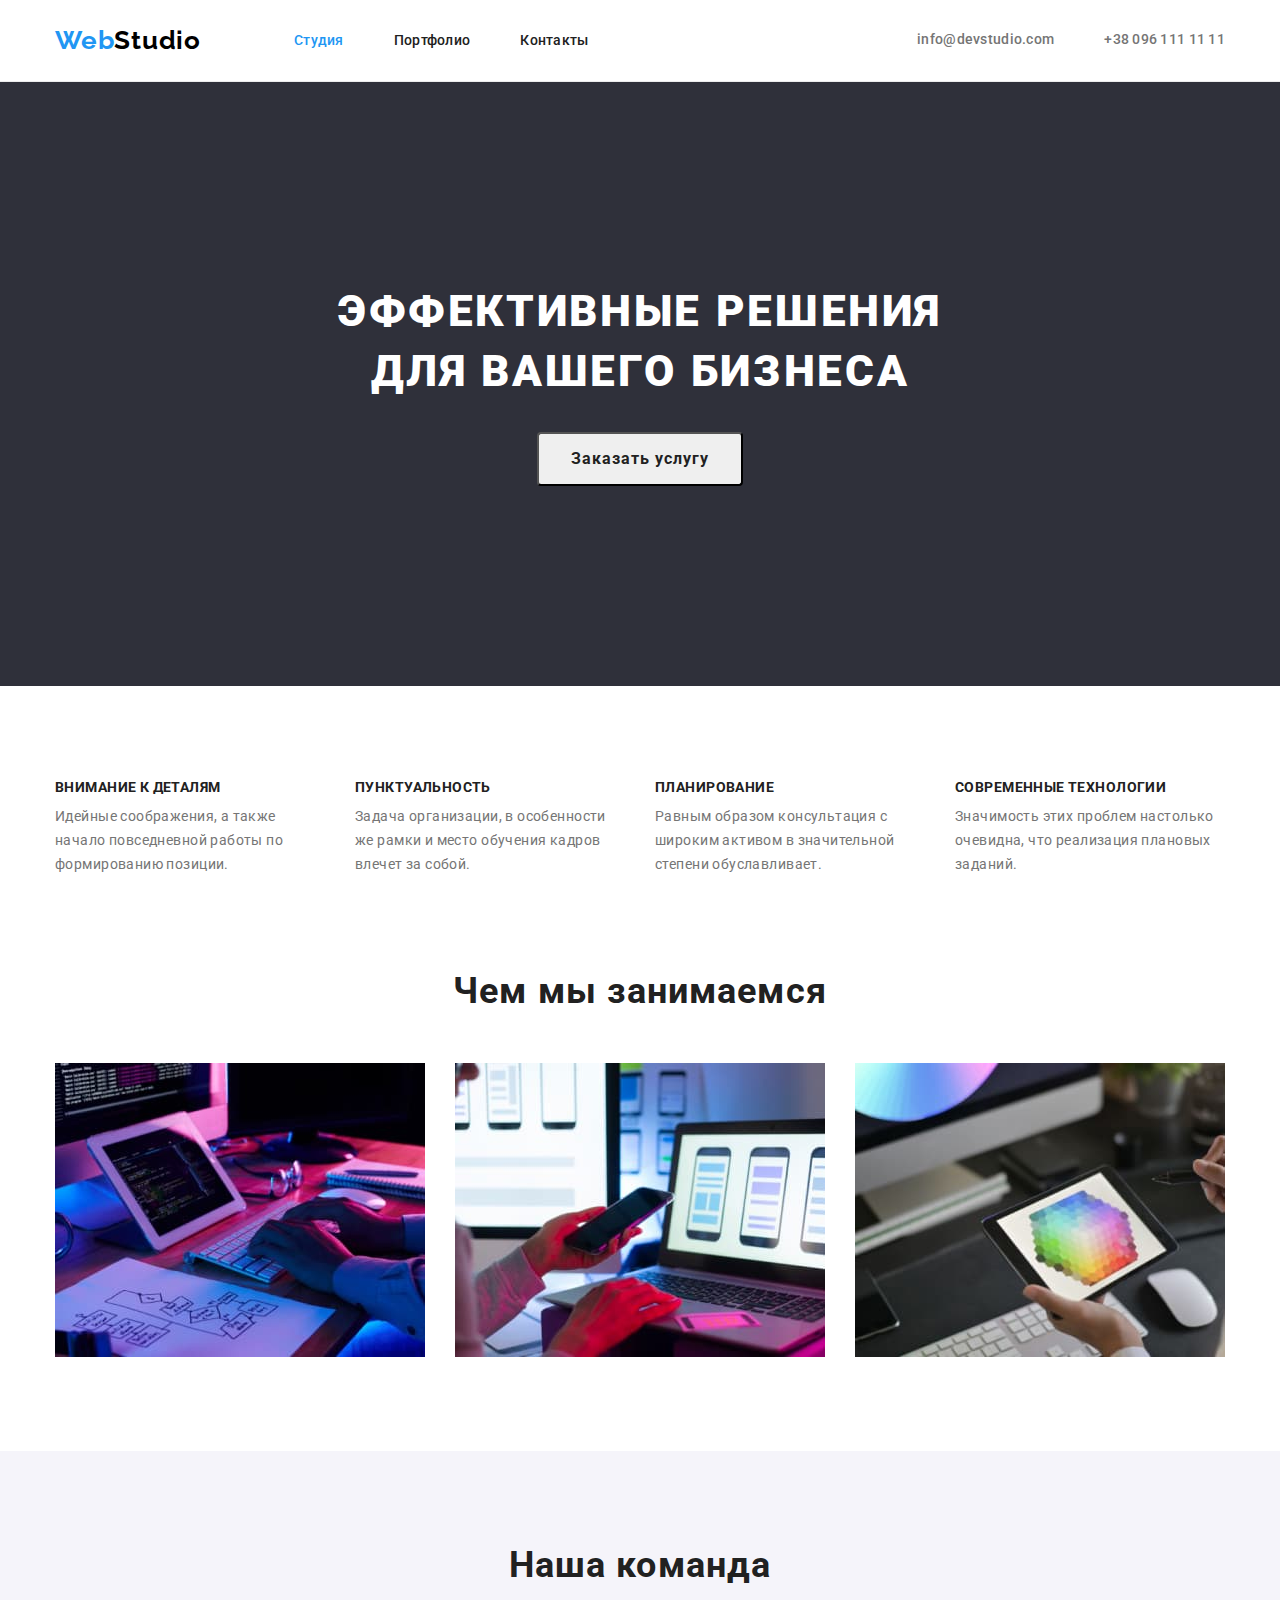
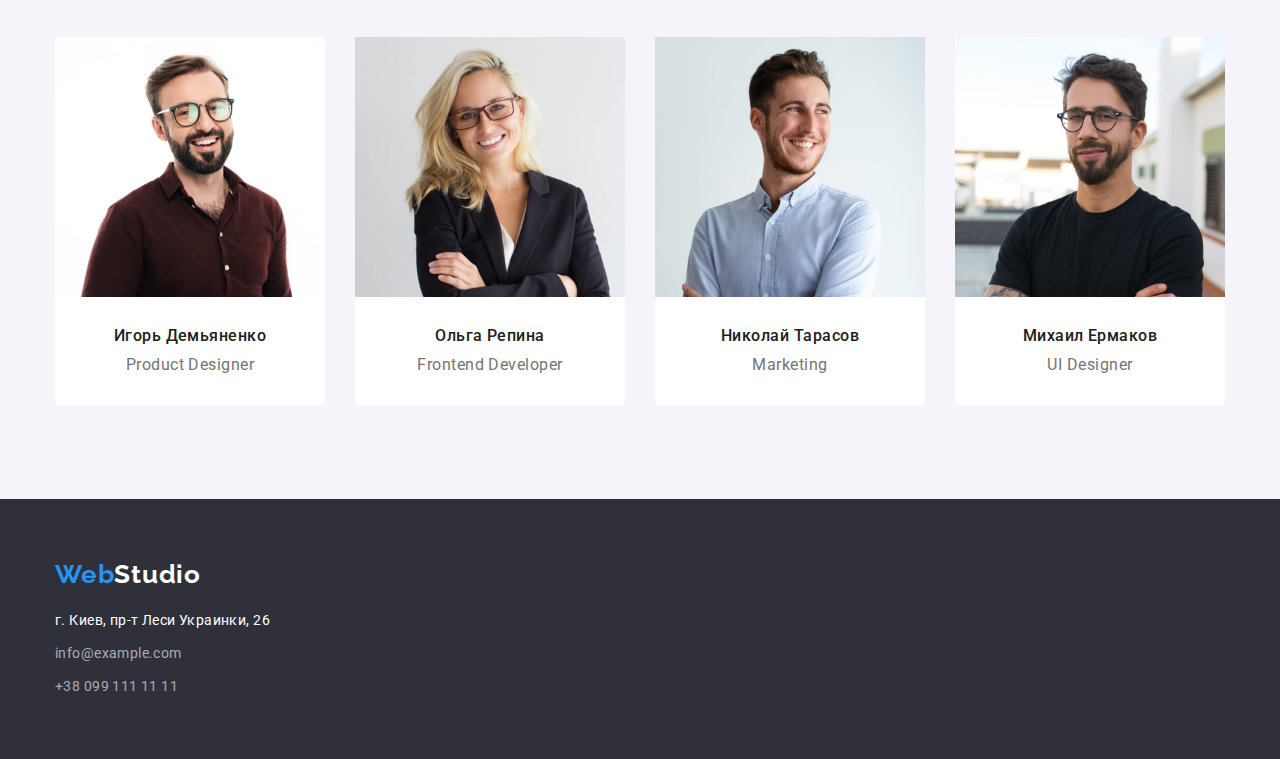
==== index.html @ a22d7a4b "Добавлены файлы из предыдущей работы (goit-markup-hw-03)" ====
<!DOCTYPE html>
<html lang="ru">
<head>
    <meta charset="UTF-8">
    <meta http-equiv="X-UA-Compatible" content="IE=edge">
    <meta name="viewport" content="width=device-width, initial-scale=1.0">
    <title>Студия</title>
    <link rel="preconnect" href="https://fonts.googleapis.com">
    <link rel="preconnect" href="https://fonts.gstatic.com" crossorigin>
        <link href="https://fonts.googleapis.com/css2?family=Raleway:wght@700&family=Roboto:wght@400;500;700;900&display=swap"
            rel="stylesheet">
            <link rel="stylesheet" href="https://cdnjs.cloudflare.com/ajax/libs/modern-normalize/1.1.0/modern-normalize.min.css">
            <link rel="stylesheet" href="./css/style.css">
</head>
<body>
    <header class="header">
        <div class="container flex">
        <!--Навигация-->
           <nav class="navigation">
             <a class="logo" href="">Web<span class="logo-black">Studio</span></a>
             <ul class="navigation-list">
                <li class="navigation-item active"><a class="navigation-link" href="./index.html">Студия</a></li>
                <li class="navigation-item"><a class="navigation-link"  href="./portfolio.html">Портфолио</a></li>
                <li class="navigation-item"><a class="navigation-link" href="">Контакты</a></li>
             </ul>
           </nav>
            <ul class="header-list"> 
                <li class="header-item"><a class="header-link mailto" href="mailto:">info@devstudio.com</a></li>
                <li class="header-item"><a class="header-link tel" href="tel:+380961111111">+38 096 111 11 11</a></li>
            </ul>
        </div>
    </header>
    <main>
        <section class="hero">
          <!-- <div class="container">  -->
            <h1 class="hero-title">Эффективные решения <br />для вашего бизнеса</h1>
            <button class="hero-button" type="button">Заказать услугу</button>
        </section>
        <!-- Секция особености -->
        <section class="features-section">
                    <div class="container">
            <h2 class="visually-hidden">Особенности</h2>
            <ul class="features-list">
                                <li  class="features-item">
                    <h3 class="features-title">Внимание к деталям</h3>
                    <p class="features-text">Идейные соображения, а также начало повседневной работы по формированию позиции.</p>
                </li>
                <li class="features-item">
                    <h3 class="features-title">Пунктуальность</h3>
                    <p class="features-text">Задача организации, в особенности же рамки и место обучения кадров влечет за собой.</p>
                </li>
                <li class="features-item"> 
                    <h3 class="features-title" >Планирование</h3>
                    <p class="features-text">Равным образом консультация с широким активом в значительной степени обуславливает.</p>
                </li>
                <li class="features-item">
                    <h3 class="features-title">Современные технологии</h3>
                    <p class="features-text">Значимость этих проблем настолько очевидна, что реализация плановых заданий.</p>
                </li>
            </ul>
            </div>
        </section>
        <!-- Чем мы занимаемся -->
        <section class="report-section">
            <div class="container">
            <h2 class="report-title">Чем мы занимаемся</h2>
            <ul class="report-list">
                <li class="report-item"><img src="./images-mozjpeg/box1.jpg" alt="Разметка документа" width="370"></li>
                <li class="report-item"><img src="./images-mozjpeg/box2.jpg" alt="Мобильная версия" width="370"></li>
                <li class="report-item"><img src="./images-mozjpeg/box3.jpg" alt="Цветовая стилизация" width="370"></li>
            </ul>
            </div>
        </section>
    <!-- Наша команда -->
    <section class="team-section">
        <div class="container">
        <h2 class="team-title">Наша команда</h2>
        <ul class="team-list">
            <li class="team-item">
                <img src="./images-mozjpeg/teamcard1.jpg"  alt="Product Designer" width="270">
                <div class="team-item-content">
                <h3 class="officer-name">Игорь Демьяненко</h3>
                <p class="officer-position" lang="en">Product Designer</p>
            </div>
            </li>
            <li class="team-item">
                <img src="./images-mozjpeg/teamcard2.jpg" alt="Frontend Developer" width="270">
                                <div class="team-item-content">
                <h3 class="officer-name">Ольга Репина</h3>
                <p class="officer-position" lang="en">Frontend Developer</p>
                        </div>
            </li>
            <li class="team-item">
                <img src="./images-mozjpeg/teamcard3.jpg" alt="Marketing" width="270">
                                <div class="team-item-content">
                <h3 class="officer-name">Николай Тарасов</h3>
                <p class="officer-position" lang="en">Marketing</p>
                        </div>
            </li>
            <li class="team-item">
                <img src="./images-mozjpeg/teamcard4.jpg" alt="UI Designer" width="270">
                                                <div class="team-item-content">
                <h3 class="officer-name">Михаил Ермаков</h3>
                <p class="officer-position" lang="en">UI Designer</p>
                        </div>
            </li>
        </ul>
        </div>
    </section>
    </main>
    <!-- Контакты -->
    <footer class="footer">
        <div class="container">
        <a class="logo" href="">Web<span class="logo-white" >Studio</span></a>
        <address>
            <ul class="footer-list" >
                <li class="item-address" ><a class="footer-link" href="https://goo.gl/maps/8X3bhWEn78cqm9WJ8"  
                    target="_blank" rel="noopener noreferrer nofollow">г. Киев, пр-т Леси Украинки, 26</a>
                </li>
                <li class="item-mailto" ><a class="footer-link" href="mailto:info@example.com">info@example.com</a>
                </li>
                <li class="item-tel" ><a class="footer-link" href="tel:+380991111111">+38 099 111 11 11</a>
                </li>
            </ul>
        </address>
        </div>
    </footer>
    </body>
</html>
---- css/style.css ----
/* Цвет основного текста #757575*/
/* Вторичный цвет текста #212121*/
/* Акцент первичный  #2196F3; */
/* Акцент вторичный #FFFFFF;*/
/* черный #000000; */
/* ссылки в ховере rgba(255, 255, 255, 0.6); */
/* Основной цвет фона #FFFFFF */
/*  Вторичный цвет фона #F5F4FA; */

:root {
  --primary-color-text: #757575;
  --secondary-color-text: #212121;
  --titles-color-text: #212121;
  --buttons-color-text: #212121;
  --buttons-background-color: #f5f4fa;
  --hero-title-color-text: #ffffff;
  --accent-coolor: #2196f3;
  --secondary-background-color: #f5f4fa;
}

/* Отступи */

p,
h1,
h2,
h3 {
  margin: 0;
}

ul {
  margin: 0;
  padding: 0;
}

button {
  cursor: pointer;
}
img {
  display: block;
}

/* Body */

body {
  font-family: Roboto, 'sans-serif';
  color: var(--primary-color-text);
}

/* Header*/

.header {
  border-bottom: 1px solid #ececec;
  justify-content: space-between;
}

.container {
  width: 1200px;
  padding-left: 15px;
  padding-right: 15px;
  margin: 0 auto;
}

.header .flex {
  display: flex;
  justify-content: space-between;
  padding-top: 25px;
  padding-bottom: 25px;
}

.header .logo {
  font-family: Raleway, 'sans-serif';
  font-weight: bold;
  font-size: 26px;
  line-height: 1.19;
  letter-spacing: 0.03em;
  color: var(--accent-coolor);
  display: flex;
  margin-right: 93px;
}

.logo-black {
  color: #000000;
}

ul {
  list-style: none;
}

a {
  text-decoration: none;
}

/* Navigation */

.navigation {
  display: flex;
}

.navigation-list,
.header-list {
  display: flex;
}

.navigation-list {
  align-items: center;
}
.navigation-item + .navigation-item {
  margin-left: 50px;
}

.header-list {
  align-items: center;
}

.header-item {
  display: flex;
}

.header-item:last-child {
  margin-left: 50px;
}

.navigation .active a {
  color: var(--accent-coolor);
}

.navigation-link {
  font-weight: 500;
  font-size: 14px;
  line-height: 1.14;
  letter-spacing: 0.02em;
  color: var(--secondary-color-text);
}

.navigation-link:hover,
.navigation-link:focus {
  color: var(--accent-coolor);
}

.header-link:hover,
.header-link:focus {
  color: var(--accent-coolor);
}

.header-link {
  font-weight: 500;
  font-size: 14px;
  line-height: 1.14;
  letter-spacing: 0.02em;
  color: var(--primary-color-text);
}

/* Hero */

.hero {
  background-color: #2f303a;
  padding-top: 200px;
  padding-bottom: 200px;
  text-align: center;
}

.hero-title {
  font-weight: 900;
  font-size: 44px;
  line-height: 1.36;
  letter-spacing: 0.06em;
  text-transform: uppercase;
  color: var(--hero-title-color-text);
  margin-bottom: 30px;
}

.hero-button {
  font-family: inherit;
  font-weight: bold;
  font-size: 16px;
  line-height: 1.87;
  letter-spacing: 0.06em;
  text-align: center;
  border-radius: 4px;
  padding: 10px 32px;
  min-width: 200px;
  color: var(--buttons-color-text);
}

.hero-button {
  cursor: pointer;
}

.hero-button:hover,
.hero-button:focus {
  background-color: var(--accent-coolor);
  color: var(--secondary-buttons-color-text);
}
.hero-button {
  display: inline-block;
}

/* Feetures */

.features-section {
  padding-top: 94px;
  padding-bottom: 94px;
}

.visually-hidden {
  position: absolute;
  clip: rect(0 0 0 0);
}

.features-title {
  font-size: 14px;
  line-height: 1.14;
  letter-spacing: 0.03em;
  text-transform: uppercase;
  color: var(--titles-color-text);
  margin-bottom: 10px;
}

.features-list {
  display: flex;
}

.features-item + .features-item {
  margin-left: 30px;
}

.features-text {
  font-size: 14px;
  line-height: 1.71;
  letter-spacing: 0.03em;
  color: var(--primary-color-text);
}

.features-item {
  width: 270px;
}

/* Report */

.report-section {
  padding-bottom: 94px;
}

.report-title {
  font-size: 36px;
  line-height: 1.16;
  letter-spacing: 0.03em;
  text-align: center;
  color: var(--titles-color-text);
  margin-bottom: 50px;
}

.report-list {
  display: flex;
}

.report-item + .report-item {
  margin-left: 30px;
}

/* Team */

.team-section {
  background-color: var(--secondary-background-color);
  padding-top: 94px;
  padding-bottom: 94px;
  text-align: center;
}

.team-title {
  font-size: 36px;
  line-height: 1.16;
  letter-spacing: 0.03em;
  text-align: center;
  color: var(--titles-color-text);
  margin-bottom: 50px;
}

.team-list {
  display: flex;
  margin-left: -30px;
  margin-bottom: -30px;
  flex-wrap: wrap;
}

.team-item-content {
  padding: 30px 10px;
}

.team-item {
  background: #ffffff;
  border-radius: 0px 0px 4px 4px;
  width: calc(100% / 4 - 30px);
  margin-left: 30px;
  margin-bottom: 30px;
}

.officer-name {
  font-weight: 500;
  font-size: 16px;
  line-height: 1.18;
  letter-spacing: 0.03em;
  color: var(--secondary-color-text);
  margin-top: 30;
  margin-bottom: 10px;
}

.officer-position {
  font-size: 16px;
  line-height: 1.18;
  letter-spacing: 0.03em;
  color: var(--primary-color-text);
}

/* Footer */

.footer {
  text-align: left;
  background-color: #2f303a;
  padding-top: 60px;
  padding-bottom: 60px;
}

.footer .logo {
  display: inline-block;
  font-family: Raleway, 'sans-serif';
  font-weight: bold;
  font-size: 26px;
  line-height: 1.19;
  letter-spacing: 0.03em;
  color: var(--accent-coolor);
  margin-bottom: 20px;
}

.footer-list {
  display: inline-block;
}

.logo-white {
  color: #ffffff;
}

.item-address > a {
  font-size: 14px;
  font-style: normal;
  line-height: 1.71;
  letter-spacing: 0.03em;
  color: #ffffff;
}

.item-address,
.item-mailto {
  margin-bottom: 9px;
}

.item-mailto > a {
  font-style: normal;
  font-size: 14px;
  line-height: 1.71;
  letter-spacing: 0.03em;
  color: rgba(255, 255, 255, 0.6);
}

.item-tel > a {
  font-style: normal;
  font-size: 14px;
  line-height: 1.71;
  letter-spacing: 0.03em;
  color: rgba(255, 255, 255, 0.6);
}

.footer-link:hover,
.footer-link:focus {
  color: var(--accent-coolor);
}

/*------- Portfolio css-------*/

.projects-section {
  padding-top: 94px;
  padding-bottom: 94px;
}

.buttons-list {
  display: flex;
  justify-content: center;
  margin-bottom: 54px;
}

.project-button {
  font-family: inherit;
  font-weight: 500;
  font-size: 16px;
  line-height: 1.62;
  text-align: center;
  letter-spacing: 0.03em;
  border-color: transparent;
  border-radius: 4px;
  padding: 6px 22px;
  min-width: 29px;
  background: var(--buttons-background-color);
  color: var(--buttons-color-text);
}

.project-button:hover,
.project-button:focus {
  background-color: var(--accent-coolor);
  color: #ffffff;
}

.project-button {
  cursor: pointer;
}

/* Projects */

.projects-list {
  display: flex;
  margin-left: -30px;
  margin-bottom: -30px;
  flex-wrap: wrap;
  text-align: left;
}

.button-item:nth-last-child(-n + 4) {
  margin-left: 8px;
}

.project-item {
  background: #ffffff;
  width: calc(100% / 3 - 30px);
  margin-left: 30px;
  margin-bottom: 30px;
}

.project-item-content {
  padding: 20px 24px;
  border: 1px solid #eeeeee;
  border-top: transparent;
}

.project-title {
  font-size: 18px;
  line-height: 2;
  letter-spacing: 0.06em;
  color: var(--titles-color-text);
}

.project-text {
  font-size: 16px;
  line-height: 1.87;
  letter-spacing: 0.03em;
  color: var(--primary-color-text);
}

/*...Далі буде... */
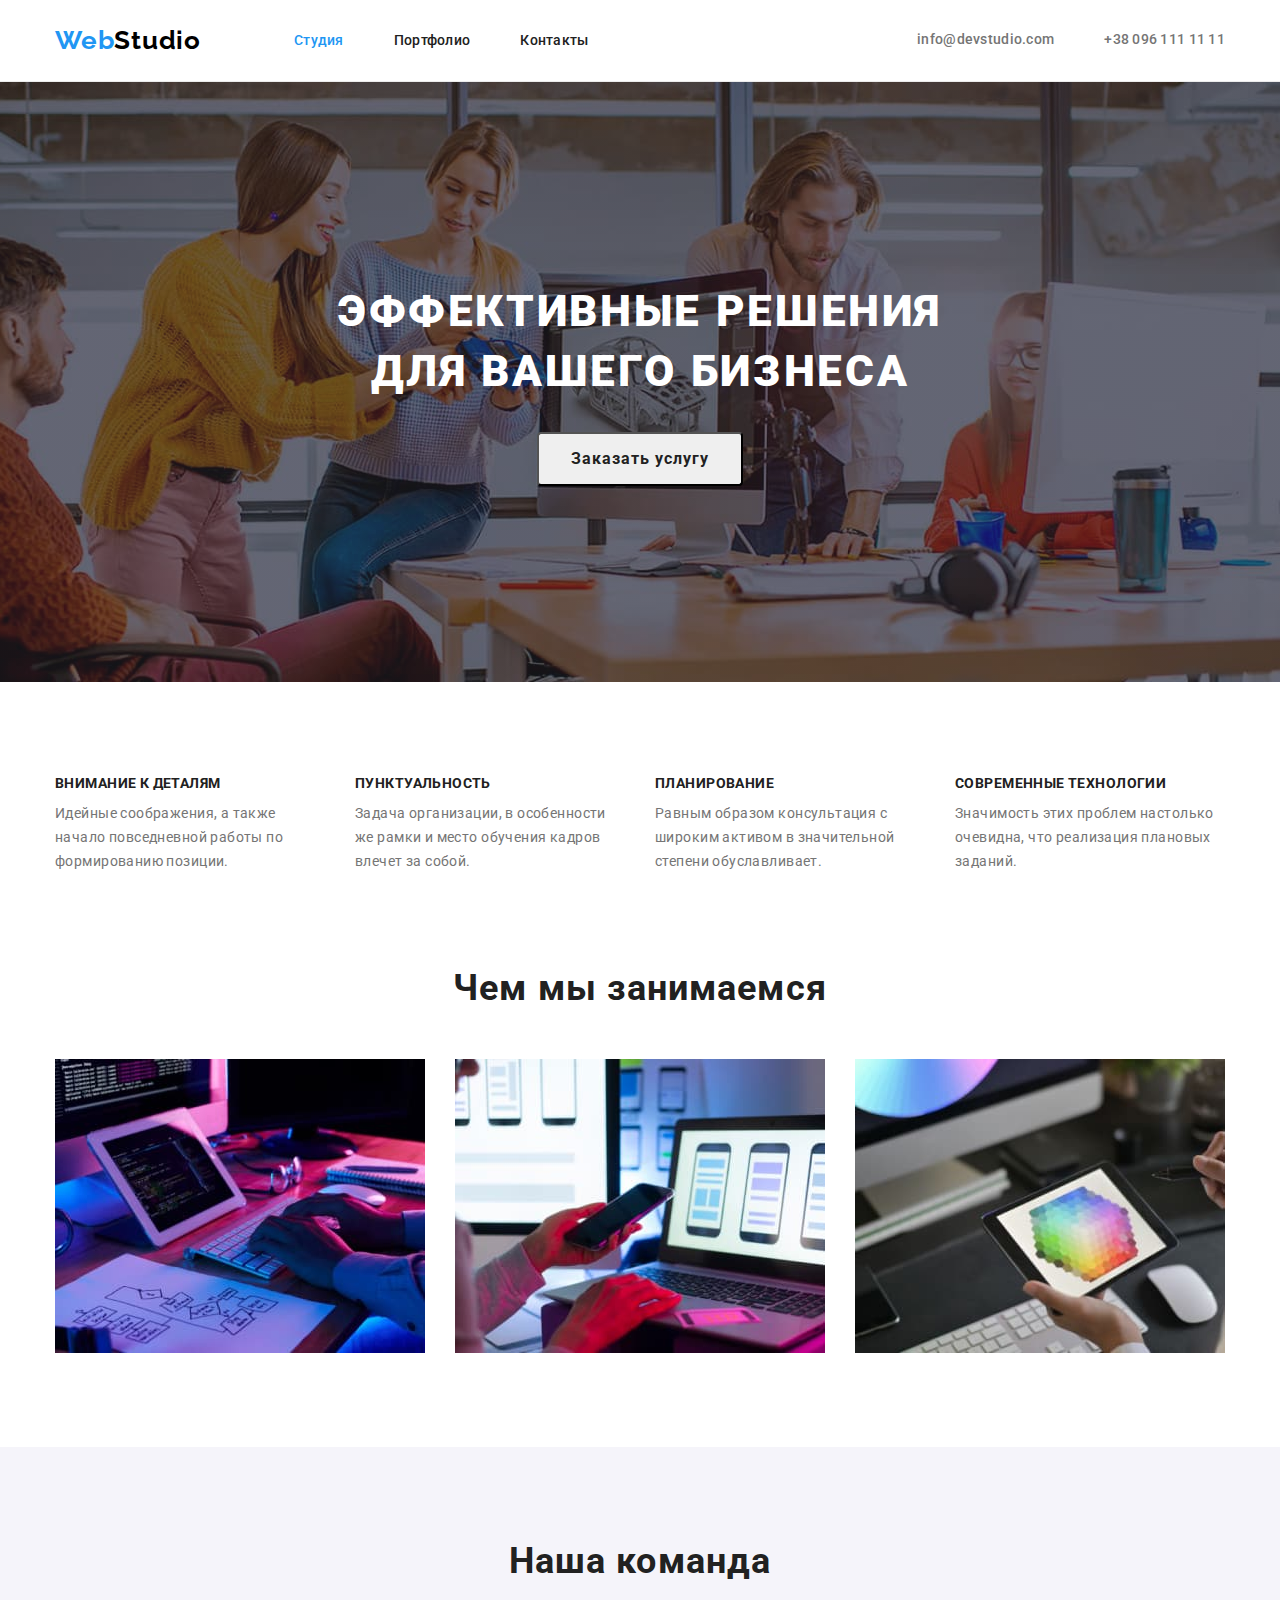
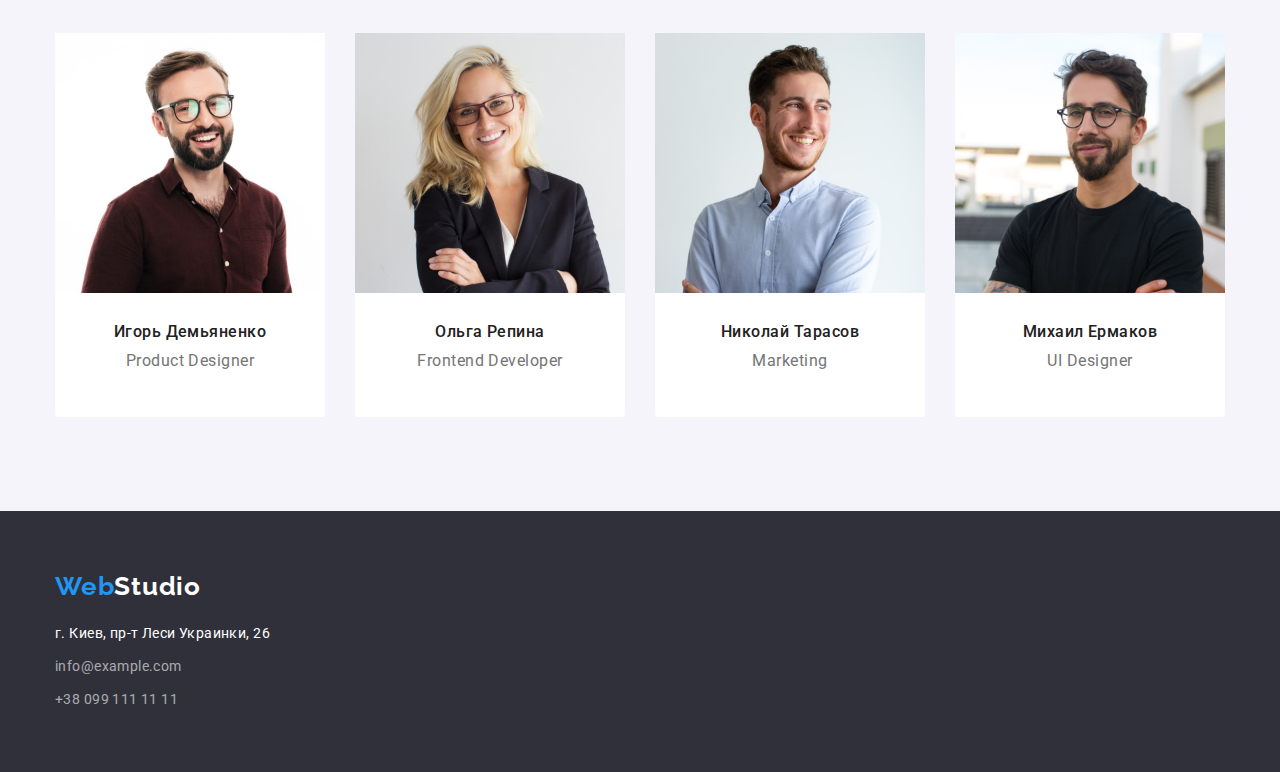
==== commit 56bb1d0c: "Оформлена секция "Hero" согласно требований д.з." ====
--- a/index.html
+++ b/index.html
@@ -32,7 +32,6 @@
     </header>
     <main>
         <section class="hero">
-          <!-- <div class="container">  -->
             <h1 class="hero-title">Эффективные решения <br />для вашего бизнеса</h1>
             <button class="hero-button" type="button">Заказать услугу</button>
         </section>
@@ -81,6 +80,11 @@
                 <div class="team-item-content">
                 <h3 class="officer-name">Игорь Демьяненко</h3>
                 <p class="officer-position" lang="en">Product Designer</p>
+                <!-- <ul class="social-networking-list">
+                    <li class="social-networking-item">
+                        <a class="social-link" href=""></a>
+                    </li>
+                </ul> -->
             </div>
             </li>
             <li class="team-item">
--- a/css/style.css
+++ b/css/style.css
@@ -35,6 +35,7 @@
 button {
   cursor: pointer;
 }
+
 img {
   display: block;
 }
@@ -44,13 +45,6 @@
 body {
   font-family: Roboto, 'sans-serif';
   color: var(--primary-color-text);
-}
-
-/* Header*/
-
-.header {
-  border-bottom: 1px solid #ececec;
-  justify-content: space-between;
 }
 
 .container {
@@ -60,6 +54,13 @@
   margin: 0 auto;
 }
 
+/* Header*/
+
+.header {
+  border-bottom: 1px solid #ececec;
+  justify-content: space-between;
+}
+
 .header .flex {
   display: flex;
   justify-content: space-between;
@@ -153,10 +154,19 @@
 /* Hero */
 
 .hero {
-  background-color: #2f303a;
+  background-color: #c4c4c4;
   padding-top: 200px;
   padding-bottom: 200px;
   text-align: center;
+  max-width: 1600px;
+  height: 600px;
+  margin-left: auto;
+  margin-right: auto;
+  background-image: linear-gradient(rgba(47, 48, 58, 0.4), rgba(47, 48, 58, 0.4)),
+    url(../images-hw4/overlay.jpg);
+  background-repeat: no-repeat;
+  background-position: center;
+  background-size: cover;
 }
 
 .hero-title {
@@ -288,6 +298,7 @@
 }
 
 .team-item {
+  display: block;
   background: #ffffff;
   border-radius: 0px 0px 4px 4px;
   width: calc(100% / 4 - 30px);
@@ -310,7 +321,17 @@
   line-height: 1.18;
   letter-spacing: 0.03em;
   color: var(--primary-color-text);
-}
+  margin-bottom: 16px;
+}
+
+/* .social-link {
+  display: block;
+  width: 44px;
+  height: 44px;
+  background-color: red;
+  outline: 1px solid blue;
+  border-radius: 50%;
+} */
 
 /* Footer */
 
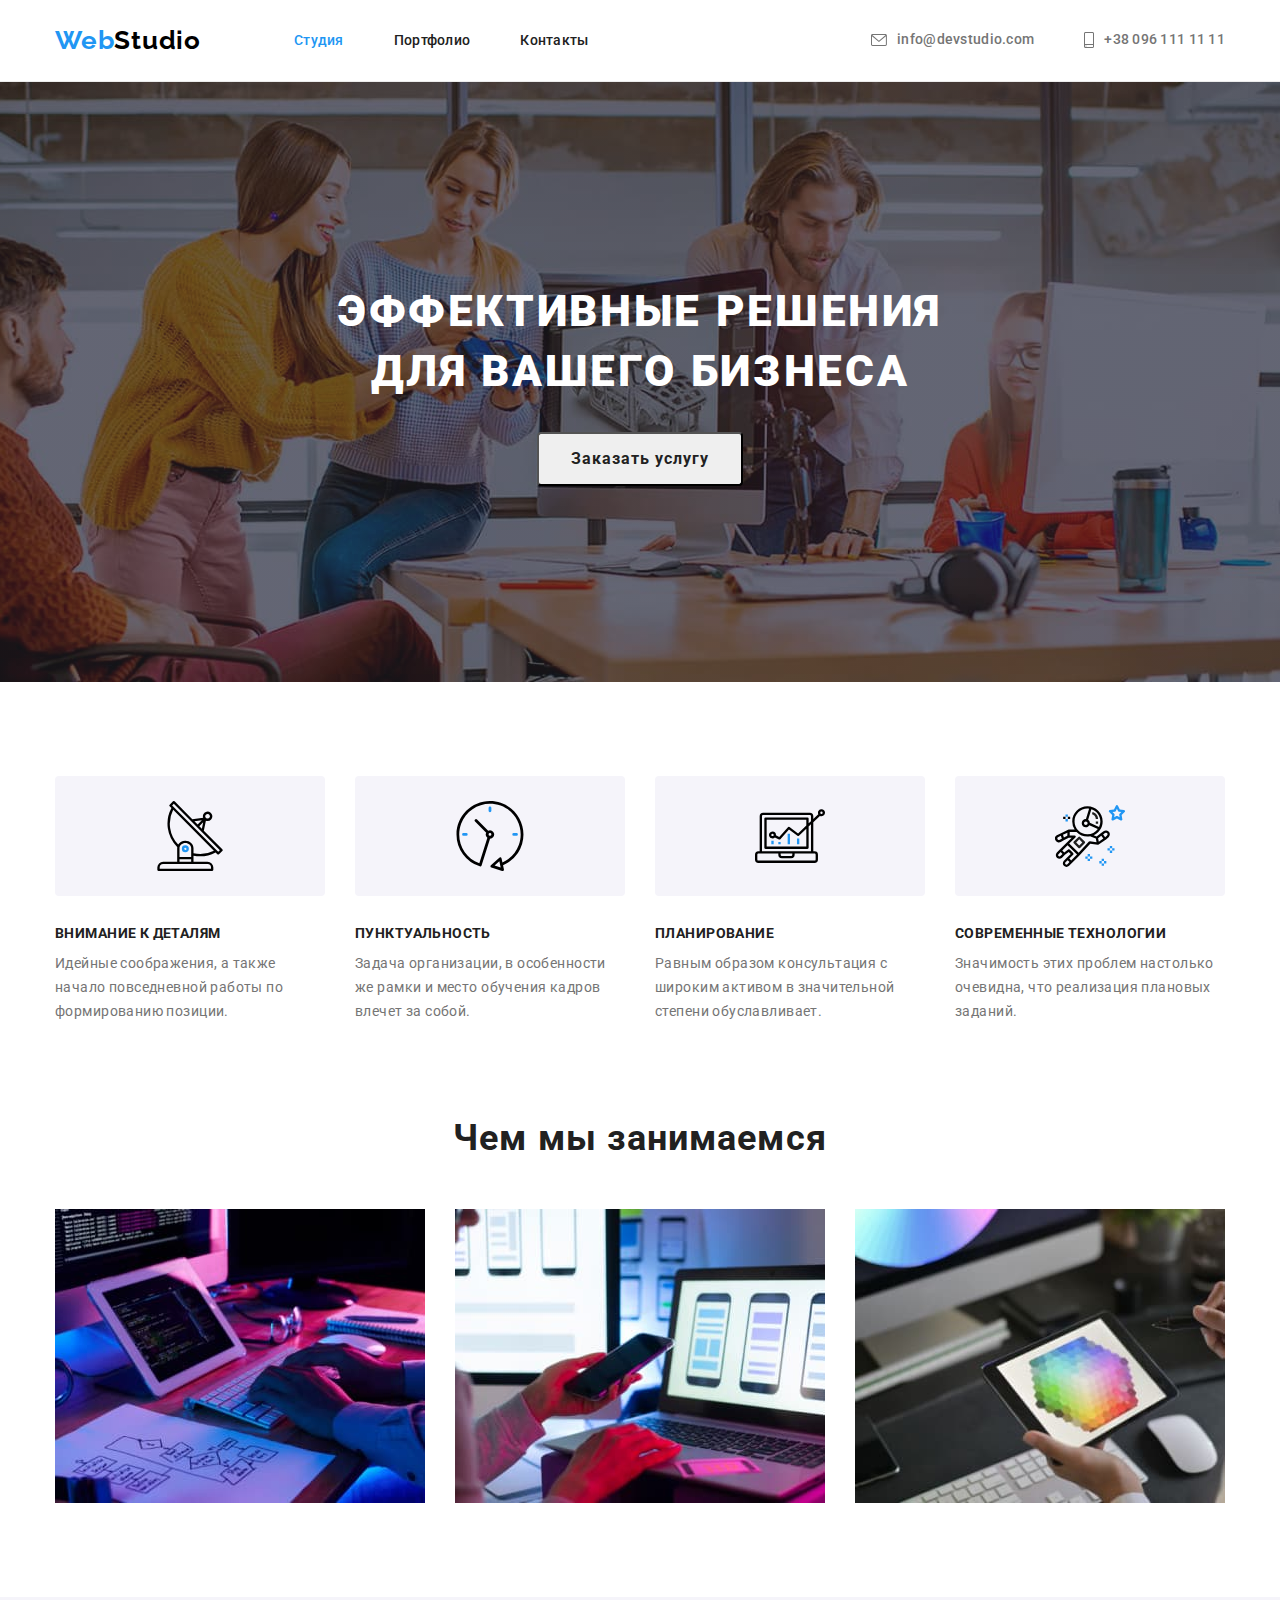
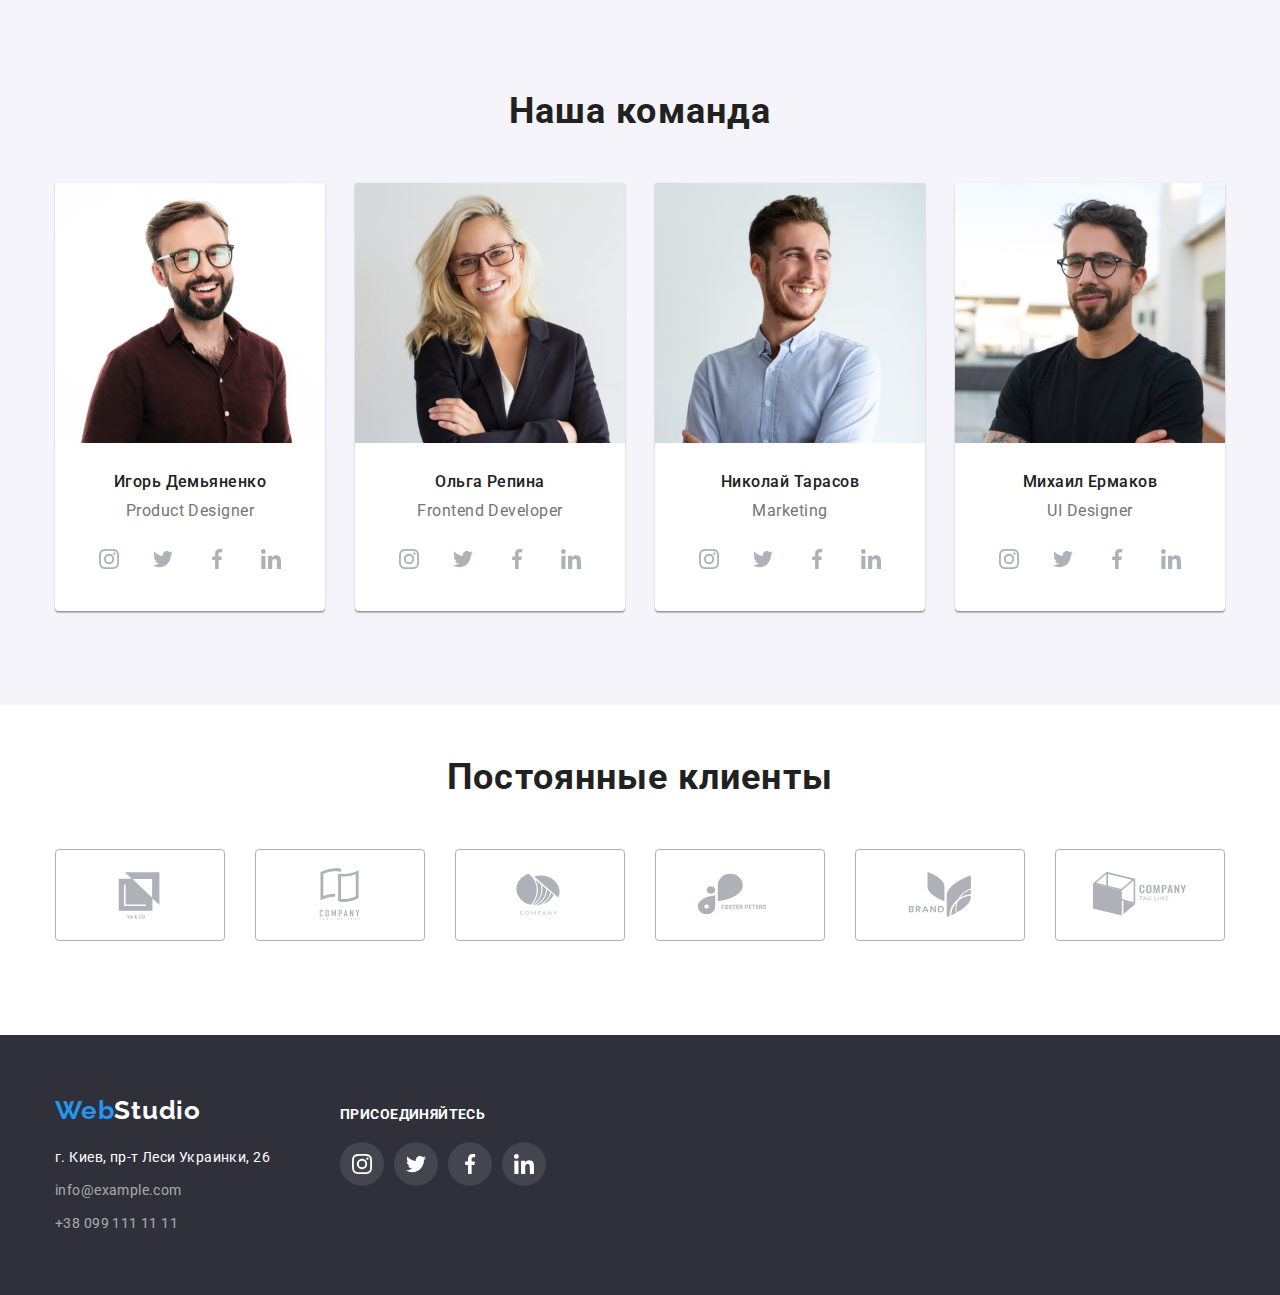
==== commit 2ba16340: "Размечена страничка "Студия", согласно т.з." ====
--- a/index.html
+++ b/index.html
@@ -25,8 +25,18 @@
              </ul>
            </nav>
             <ul class="header-list"> 
-                <li class="header-item"><a class="header-link mailto" href="mailto:">info@devstudio.com</a></li>
-                <li class="header-item"><a class="header-link tel" href="tel:+380961111111">+38 096 111 11 11</a></li>
+                <li class="header-item">
+                    <a class="header-link mailto" href="mailto:">
+                    <svg class="header-link-icon" height="12" width="16">
+                        <use href="./images-hw4/icons.svg#icon-envelope">
+                    </use></svg>info@devstudio.com</a>
+                </li>
+                <li class="header-item">
+                    <a class="header-link tel" href="tel:+380961111111">
+                    <svg class="header-link-icon" width="10" height="16">
+                        <use href="./images-hw4/icons.svg#icon-smartphone"></use>
+                </svg>+38 096 111 11 11</a>
+                </li>
             </ul>
         </div>
     </header>
@@ -40,19 +50,39 @@
                     <div class="container">
             <h2 class="visually-hidden">Особенности</h2>
             <ul class="features-list">
-                                <li  class="features-item">
+                <li  class="features-item">
+                    <div class="features-overlay">
+                        <svg class="features-icon" width="70" height="70">
+                            <use href="./images-hw4/icons.svg#icon-antenna-1"></use>
+                        </svg>
+                    </div>
                     <h3 class="features-title">Внимание к деталям</h3>
                     <p class="features-text">Идейные соображения, а также начало повседневной работы по формированию позиции.</p>
                 </li>
                 <li class="features-item">
+                    <div class="features-overlay">
+                        <svg class="features-icon" width="70" height="70">
+                        <use href="./images-hw4/icons.svg#icon-clock-1"></use>
+                    </svg>
+                    </div>
                     <h3 class="features-title">Пунктуальность</h3>
                     <p class="features-text">Задача организации, в особенности же рамки и место обучения кадров влечет за собой.</p>
                 </li>
                 <li class="features-item"> 
+                    <div class="features-overlay">
+                        <svg class="features-icon" width="70" height="70">
+                        <use href="./images-hw4/icons.svg#icon-diagram-1"></use>
+                    </svg>
+                    </div>
                     <h3 class="features-title" >Планирование</h3>
                     <p class="features-text">Равным образом консультация с широким активом в значительной степени обуславливает.</p>
                 </li>
                 <li class="features-item">
+                    <div class="features-overlay">
+                        <svg class="features-icon" width="70" height="70">
+                        <use href="./images-hw4/icons.svg#icon-astronaut-1"></use>
+                    </svg>
+                    </div>
                     <h3 class="features-title">Современные технологии</h3>
                     <p class="features-text">Значимость этих проблем настолько очевидна, что реализация плановых заданий.</p>
                 </li>
@@ -80,11 +110,36 @@
                 <div class="team-item-content">
                 <h3 class="officer-name">Игорь Демьяненко</h3>
                 <p class="officer-position" lang="en">Product Designer</p>
-                <!-- <ul class="social-networking-list">
-                    <li class="social-networking-item">
-                        <a class="social-link" href=""></a>
-                    </li>
-                </ul> -->
+                <ul class="social-networking-list">
+                    <li class="social-networking-item">
+                        <a class="team-link" href="https://https://www.instagram.com/">
+                            <svg class="team-icon" width="20" height="20">
+                                <use href="./images-hw4/icons.svg#icon-instagram-2"></use>
+                            </svg>
+                        </a>
+                    </li>
+                    <li class="social-networking-item">
+                        <a class="team-link" href="https://tvitter.com">
+                            <svg class="team-icon" width="20" height="20">
+                                <use href="./images-hw4/icons.svg#icon-twitter-1" ></use>
+                            </svg>
+                        </a>
+                    </li>
+                    <li class="social-networking-item">
+                        <a class="team-link" href="https://facebook.com">
+                            <svg class="team-icon" width="20" height="20">
+                                <use href="./images-hw4/icons.svg#icon-facebook-1"></use>
+                            </svg>
+                        </a>
+                    </li>
+                    <li class="social-networking-item">
+                        <a class="team-link" href="https://linkedin.com">
+                            <svg class="team-icon" width="20" height="20">
+                                <use href="./images-hw4/icons.svg#icon-linkedin-1"></use>
+                            </svg>
+                        </a>
+                    </li>
+                </ul>
             </div>
             </li>
             <li class="team-item">
@@ -92,6 +147,36 @@
                                 <div class="team-item-content">
                 <h3 class="officer-name">Ольга Репина</h3>
                 <p class="officer-position" lang="en">Frontend Developer</p>
+                <ul class="social-networking-list">
+                    <li class="social-networking-item">
+                        <a class="team-link" href="https://https://www.instagram.com/">
+                            <svg class="team-icon" width="20" height="20">
+                                <use href="./images-hw4/icons.svg#icon-instagram-2"></use>
+                            </svg>
+                        </a>
+                    </li>
+                    <li class="social-networking-item">
+                        <a class="team-link" href="https://tvitter.com">
+                            <svg class="team-icon" width="20" height="20">
+                                <use href="./images-hw4/icons.svg#icon-twitter-1"></use>
+                            </svg>
+                        </a>
+                    </li>
+                    <li class="social-networking-item">
+                        <a class="team-link" href="https://facebook.com">
+                            <svg class="team-icon" width="20" height="20">
+                                <use href="./images-hw4/icons.svg#icon-facebook-1"></use>
+                            </svg>
+                        </a>
+                    </li>
+                    <li class="social-networking-item">
+                        <a class="team-link" href="https://linkedin.com">
+                            <svg class="team-icon" width="20" height="20">
+                                <use href="./images-hw4/icons.svg#icon-linkedin-1"></use>
+                            </svg>
+                        </a>
+                    </li>
+                </ul>
                         </div>
             </li>
             <li class="team-item">
@@ -99,14 +184,124 @@
                                 <div class="team-item-content">
                 <h3 class="officer-name">Николай Тарасов</h3>
                 <p class="officer-position" lang="en">Marketing</p>
+                <ul class="social-networking-list">
+                    <li class="social-networking-item">
+                        <a class="team-link" href="https://https://www.instagram.com/">
+                            <svg class="team-icon" width="20" height="20">
+                                <use href="./images-hw4/icons.svg#icon-instagram-2"></use>
+                            </svg>
+                        </a>
+                    </li>
+                    <li class="social-networking-item">
+                        <a class="team-link" href="https://tvitter.com">
+                            <svg class="team-icon" width="20" height="20">
+                                <use href="./images-hw4/icons.svg#icon-twitter-1"></use>
+                            </svg>
+                        </a>
+                    </li>
+                    <li class="social-networking-item">
+                        <a class="team-link" href="https://facebook.com">
+                            <svg class="team-icon" width="20" height="20">
+                                <use href="./images-hw4/icons.svg#icon-facebook-1"></use>
+                            </svg>
+                        </a>
+                    </li>
+                    <li class="social-networking-item">
+                        <a class="team-link" href="https://linkedin.com">
+                            <svg class="team-icon" width="20" height="20">
+                                <use href="./images-hw4/icons.svg#icon-linkedin-1"></use>
+                            </svg>
+                        </a>
+                    </li>
+                </ul>
                         </div>
             </li>
             <li class="team-item">
                 <img src="./images-mozjpeg/teamcard4.jpg" alt="UI Designer" width="270">
-                                                <div class="team-item-content">
+                        <div class="team-item-content">
                 <h3 class="officer-name">Михаил Ермаков</h3>
                 <p class="officer-position" lang="en">UI Designer</p>
+                <ul class="social-networking-list">
+                    <li class="social-networking-item">
+                        <a class="team-link" href="https://https://www.instagram.com/">
+                            <svg class="team-icon" width="20" height="20">
+                                <use href="./images-hw4/icons.svg#icon-instagram-2"></use>
+                            </svg>
+                        </a>
+                    </li>
+                    <li class="social-networking-item">
+                        <a class="team-link" href="https://tvitter.com">
+                            <svg class="team-icon" width="20" height="20">
+                                <use href="./images-hw4/icons.svg#icon-twitter-1"></use>
+                            </svg>
+                        </a>
+                    </li>
+                    <li class="social-networking-item">
+                        <a class="team-link" href="https://facebook.com">
+                            <svg class="team-icon" width="20" height="20">
+                                <use href="./images-hw4/icons.svg#icon-facebook-1"></use>
+                            </svg>
+                        </a>
+                    </li>
+                    <li class="social-networking-item">
+                        <a class="team-link" href="https://linkedin.com">
+                            <svg class="team-icon" width="20" height="20">
+                                <use href="./images-hw4/icons.svg#icon-linkedin-1"></use>
+                            </svg>
+                        </a>
+                    </li>
+                </ul>
                         </div>
+            </li>
+        </ul>
+        </div>
+    </section>
+    <!-- Секция Постоянные клиенты  -->
+    <section class="regular-clients">
+        <div class="container">
+        <h2 class="regular-clients-title">Постоянные клиенты</h2>
+        <ul class="regular-clients-list">
+            <li class="regular-clients-item">
+                <a class="clients-link" href="">
+                    <svg class="brend-icon" width="106" height="60">
+                        <use href="./images-hw4/icons.svg#icon-Logo" ></use>
+                    </svg>
+                </a>
+            </li>
+            <li class="regular-clients-item">
+                <a class="clients-link" href="">
+                    <svg class="brend-icon" width="106" height="60">
+                        <use href="./images-hw4/icons.svg#icon-Logo-1" ></use>
+                    </svg>
+                </a>
+            </li>
+            <li class="regular-clients-item">
+                <a class="clients-link" href="">
+                    <svg class="brend-icon" width="106" height="60">
+                        <use href="./images-hw4/icons.svg#icon-Logo-2" ></use>
+                    </svg>
+                </a>
+            </li>
+            <li class="regular-clients-item">
+                <a class="clients-link" href="">
+                    <svg class="brend-icon" width="106" height="60">
+                        <use href="./images-hw4/icons.svg#icon-Logo-3" ></use>
+                    </svg>
+                </a>
+            </li>
+            <li class="regular-clients-item">
+                <a class="clients-link" href="">
+                    <svg class="brend-icon" width="106" height="60">
+                        <use href="./images-hw4/icons.svg#icon-Logo-4" ></use>
+                    </svg>
+                </a>
+            </li>
+            <li class="regular-clients-item">
+                <a class="clients-link" href="">
+                    <svg class="brend-icon" width="106" height="60">
+                        <use href="./images-hw4/icons.svg#icon-Logo-5" ></use>
+                    </svg>
+                </a>
             </li>
         </ul>
         </div>
@@ -115,6 +310,8 @@
     <!-- Контакты -->
     <footer class="footer">
         <div class="container">
+        <div class="footer-content">
+            <div class="footer-adress">
         <a class="logo" href="">Web<span class="logo-white" >Studio</span></a>
         <address>
             <ul class="footer-list" >
@@ -128,6 +325,42 @@
             </ul>
         </address>
         </div>
+        <!--Присоединяйтесь! -->
+        <div class="join" > 
+            <h3 class="join-title">присоединяйтесь</h3>
+            <ul class="join-list">
+                <li class="join-item">
+                    <a class="join-link" href="https://https://www.instagram.com/">
+                        <svg class="join-icon" width="20" height="20">
+                            <use href="./images-hw4/icons.svg#icon-instagram-2"></use>
+                        </svg>
+                    </a>
+                </li class="join-item">
+                <li class="join-item">
+                    <a class="join-link" href="https://tvitter.com">
+                        <svg class="join-icon" width="20" height="20">
+                            <use href="./images-hw4/icons.svg#icon-twitter-1"></use>
+                        </svg>
+                    </a>
+                </li>
+                <li class="join-item">
+                    <a class="join-link" href="https://facebook.com">
+                        <svg class="join-icon" width="20" height="20">
+                            <use href="./images-hw4/icons.svg#icon-facebook-1"></use>
+                        </svg>
+                    </a>
+                </li>
+                <li class="join-item">
+                    <a class="join-link" href="https://linkedin.com" width="20" height="20">
+                        <svg class="join-icon" width="20" height="20">
+                            <use href="./images-hw4/icons.svg#icon-linkedin-1"></use>
+                        </svg>
+                    </a>
+                </li>
+            </ul>
+        </div>
+        </div>
+        </div>
     </footer>
     </body>
 </html>--- a/css/style.css
+++ b/css/style.css
@@ -115,6 +115,7 @@
 
 .header-item {
   display: flex;
+  align-content: center;
 }
 
 .header-item:last-child {
@@ -149,6 +150,18 @@
   line-height: 1.14;
   letter-spacing: 0.02em;
   color: var(--primary-color-text);
+}
+
+.header-link.mailto,
+.header-link.tel {
+  display: flex;
+  align-items: center;
+}
+
+.header-link-icon {
+  margin-right: 10px;
+  fill: currentColor;
+  background-repeat: no-repeat;
 }
 
 /* Hero */
@@ -230,6 +243,10 @@
   display: flex;
 }
 
+.features-item {
+  width: 270px;
+}
+
 .features-item + .features-item {
   margin-left: 30px;
 }
@@ -241,8 +258,14 @@
   color: var(--primary-color-text);
 }
 
-.features-item {
-  width: 270px;
+.features-overlay {
+  display: flex;
+  background-color: #f5f4fa;
+  margin-bottom: 30px;
+  height: 120px;
+  align-items: center;
+  justify-content: center;
+  border-radius: 4px;
 }
 
 /* Report */
@@ -304,6 +327,8 @@
   width: calc(100% / 4 - 30px);
   margin-left: 30px;
   margin-bottom: 30px;
+  box-shadow: 0px 1px 3px rgba(0, 0, 0, 0.12), 0px 1px 1px rgba(0, 0, 0, 0.14),
+    0px 2px 1px rgba(0, 0, 0, 0.2);
 }
 
 .officer-name {
@@ -324,14 +349,81 @@
   margin-bottom: 16px;
 }
 
-/* .social-link {
-  display: block;
+.team-link {
+  display: flex;
   width: 44px;
   height: 44px;
-  background-color: red;
-  outline: 1px solid blue;
+  background-color: #ffffff;
   border-radius: 50%;
-} */
+  align-items: center;
+  justify-content: center;
+  color: #afb1b8;
+}
+
+.social-networking-list {
+  display: flex;
+  justify-content: center;
+}
+
+.social-networking-item:not(:last-child) {
+  margin-right: 10px;
+}
+
+.team-icon {
+  fill: currentColor;
+}
+
+.team-link:hover,
+.team-link:focus {
+  background-color: var(--accent-coolor);
+  color: #ffffff;
+}
+
+/* Regular-clients */
+
+.regular-clients {
+  padding-top: 52px;
+  padding-bottom: 94px;
+  text-align: center;
+}
+
+.regular-clients-title {
+  font-size: 36px;
+  line-height: 1.16;
+  letter-spacing: 0.03em;
+  text-align: center;
+  color: var(--titles-color-text);
+  margin-bottom: 50px;
+}
+
+.regular-clients-list {
+  display: flex;
+  justify-content: center;
+}
+
+.regular-clients-item:not(:last-child) {
+  margin-right: 30px;
+}
+
+.clients-link {
+  display: flex;
+  border: 1px solid #afb1b8;
+  border-radius: 4px;
+  min-width: 170px;
+  min-height: 92px;
+  align-items: center;
+  justify-content: center;
+  color: #afb1b8;
+}
+
+.brend-icon {
+  fill: currentColor;
+}
+.clients-link:hover,
+.clients-link:focus {
+  border: 1px solid var(--accent-coolor);
+  color: var(--accent-coolor);
+}
 
 /* Footer */
 
@@ -340,6 +432,11 @@
   background-color: #2f303a;
   padding-top: 60px;
   padding-bottom: 60px;
+}
+
+.footer-content {
+  display: flex;
+  align-items: baseline;
 }
 
 .footer .logo {
@@ -395,7 +492,49 @@
   color: var(--accent-coolor);
 }
 
-/*------- Portfolio css-------*/
+/*--Привсоединяйся--*/
+
+.join {
+  margin-left: 70px;
+}
+
+.join-title {
+  font-size: 14px;
+  line-height: 1.14x;
+  letter-spacing: 0.03em;
+  text-transform: uppercase;
+  color: #ffffff;
+  margin-bottom: 20px;
+}
+
+.join-list {
+  display: flex;
+}
+
+.join-item:not(:last-child) {
+  margin-right: 10px;
+}
+
+.join-link {
+  display: flex;
+  width: 44px;
+  height: 44px;
+  background: rgba(255, 255, 255, 0.1);
+  border-radius: 50%;
+  color: #ffffff;
+  align-items: center;
+  justify-content: center;
+}
+
+.join-link:hover {
+  background-color: var(--accent-coolor);
+}
+
+.join-icon {
+  fill: currentColor;
+}
+
+/*------- Portfolio -------*/
 
 .projects-section {
   padding-top: 94px;
@@ -427,6 +566,8 @@
 .project-button:focus {
   background-color: var(--accent-coolor);
   color: #ffffff;
+  box-shadow: 0px 3px 1px rgba(0, 0, 0, 0.1), 0px 1px 2px rgba(0, 0, 0, 0.08),
+    0px 2px 2px rgba(0, 0, 0, 0.12);
 }
 
 .project-button {
@@ -454,6 +595,12 @@
   margin-bottom: 30px;
 }
 
+.project-item:hover,
+.project-item:focus {
+  box-shadow: 0px 1px 1px rgba(0, 0, 0, 0.12), 0px 4px 4px rgba(0, 0, 0, 0.06),
+    1px 4px 6px rgba(0, 0, 0, 0.16);
+}
+
 .project-item-content {
   padding: 20px 24px;
   border: 1px solid #eeeeee;
